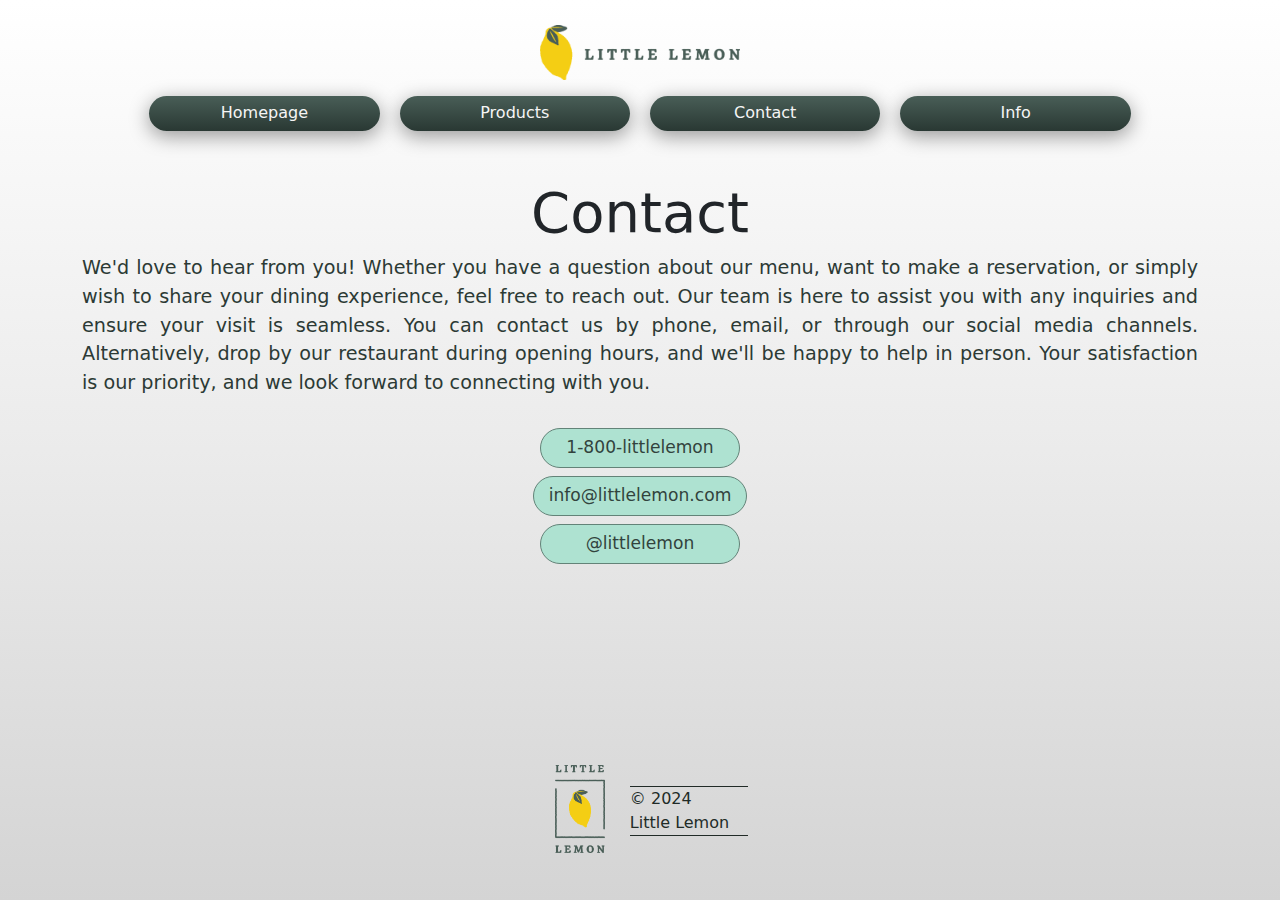
==== contact.html @ fab76ce0 "Multi page configuration + page extra top space fix" ====
<!DOCTYPE html>
<html>
    <head>
        <meta charset="utf-8">
        <meta name="viewport" content="width=device-width, initial-scale=1" />
        
        <meta property="og:title" content="Our Homepage">
        <meta property="og:type" content="website">
        <meta property="og:image" content="/imgs/logo/Thumbnail.png">
        <meta propery="og:url" content="https://localhost:5500">
        <meta property="og:description" content="Little Lemon is a family-owned Mediterranean restaurant, focused on traditional recipes served with a modern twist.">
        <meta property="og:locale" content="en_US">
        <meta property="og:site_name" content="Little Lemon">

        <link rel="stylesheet" href="style.css">
        <link rel="stylesheet" href="https://cdnjs.cloudflare.com/ajax/libs/font-awesome/6.6.0/css/all.min.css" integrity="sha512-Kc323vGBEqzTmouAECnVceyQqyqdsSiqLQISBL29aUW4U/M7pSPA/gEUZQqv1cwx4OnYxTxve5UMg5GT6L4JJg==" crossorigin="anonymous" referrerpolicy="no-referrer" />
        <link href="https://cdn.jsdelivr.net/npm/bootstrap@5.3.3/dist/css/bootstrap.min.css" rel="stylesheet" integrity="sha384-QWTKZyjpPEjISv5WaRU9OFeRpok6YctnYmDr5pNlyT2bRjXh0JMhjY6hW+ALEwIH" crossorigin="anonymous">
    </head>
    <body>
        <header class="logo">
            <img src="imgs/logo/Main.png" alt="Logo" width="200px;">
        </header>
        <nav style="margin-top: 0; padding: 0;">
            <ul>
                <li><a class="navButton" href="index.html">Homepage</a></li>
                <li><a class="navButton" href="products.html">Products</a></li>
                <li><a class="navButton" href="contact.html">Contact</a></li>
                <li><a class="navButton" href="info.html">Info</a></li>
            </ul>
        </nav>
        <main>
            <section>
                <div class="jumbotron jumbotron-fluid">
                    <div class="container">
                      <h1 class="display-4" style="text-align: center;">Contact</h1>
                      <p class="descriptionText">
                        We'd love to hear from you! Whether you have a question about our menu, want to make a reservation, or simply wish to share your dining experience, feel free to reach out. Our team is here to assist you with any inquiries and ensure your visit is seamless. You can contact us by phone, email, or through our social media channels. Alternatively, drop by our restaurant during opening hours, and we'll be happy to help in person. Your satisfaction is our priority, and we look forward to connecting with you.
                      </p>
                    </div>
                </div>
            </section>
            <section class="contactSection">
                <article class="contactInfo">
                    <div>
                        <i class="fa-solid fa-phone"></i>
                        1-800-littlelemon
                    </div>
                </article>
                <article class="contactInfo">
                    <div>
                        <i class="fa-solid fa-envelope"></i>
                        info@littlelemon.com
                    </div>
                </article>
                <article class="contactInfo">
                    <div>
                        <i class="fa-brands fa-square-instagram"></i>
                        @littlelemon
                    </div>
                </article>
            </section>
        </main>

        <script src="https://cdn.jsdelivr.net/npm/bootstrap@5.3.3/dist/js/bootstrap.bundle.min.js" integrity="sha384-YvpcrYf0tY3lHB60NNkmXc5s9fDVZLESaAA55NDzOxhy9GkcIdslK1eN7N6jIeHz" crossorigin="anonymous"></script>

        <footer>
            <div class="logoMini">
                <img src="imgs/logo/Footer.png" alt="Logo Minified" width="50px">
            </div>
            <div class="footerText">© 2024 <br> Little Lemon</div>
        </footer>
    </body>
</html>
---- style.css ----
body {
    background: linear-gradient(180deg, rgb(255, 255, 255), rgb(235, 235, 235), rgb(212, 212, 212));
    font-family: 'Markazi Text', serif;
    margin-top: 3rem;
    margin-bottom: 3rem;
    margin-left: 5%;
    margin-right: 5%;

    margin: 0;
    display: grid;
    grid-template-areas: "header header header"
                          "nav nav nav"
                          "main main main"
                          "footer footer footer";

    min-height: 100vh;
}

header {
    grid-area: header;
}

main {
    grid-area: main;
    margin: 20px;

    justify-content: center; 
    align-items: center;

    min-height: 550px;
}

footer {
    grid-area: footer;
    margin: 20px;
}

h1 {
    font-size: 3rem;
}

h2 {
    font-size: 2rem;
}

header > img {
    display: block;
    margin-left: auto;
    margin-right: auto;
}

nav {
    grid-area: nav;
    padding: 0px;
    /* margin: 20px; */

    display: flex;
    align-items: center;
    justify-content: center;
    
    margin-top: 20px;
}

nav ul {
    list-style: none;
    text-align: center;

    display: flex;
    align-items: center;
    text-align: center;

    justify-content: center;

    padding: 0px;
    gap: 20px;

    flex-wrap: wrap;
}

nav li {
    display: inline-block;
    
    width: 18vw;
    
    background-color:  #495e57;
    background: linear-gradient(to bottom, #495e57, #293833);
    color: whitesmoke;
    border-radius: 20px;
    height: 35px;

    padding: 5px;

    text-align: center;

    box-shadow: 0px 5px 20px rgba(0, 0, 0, 0.4);

    cursor: pointer;
}

.navButton {
    text-decoration: none;
    color: whitesmoke;
}

nav li:hover {
    transform: scale(1.05);
    transition: transform 0.3s ease-in-out;
}


@media (max-width: 400px) {
    nav > ul {
        width: 70%;
    }
    nav > ul > li {
        flex: 1 50%;
    }
}

@media (min-width: 400px) and (max-width: 600px) {
    nav > ul > li {
        flex: 1 1 40%;
    }
}

section {
    display: flex;

    justify-content: center;
    align-items: center;
}

.logo {
    width: 300px;
    height: auto;

    margin-left: auto;
    margin-right: auto;

    margin-bottom: 10px;

    padding-top: 25px;
    padding-bottom: 0px;

    text-align: center;
}

main {
    margin-top: 10px;
    margin-bottom: 10px;
    padding: 20px;
}

.promotion, .items {
    text-align: center;
}

.promotionImage {
    width: 80vw; 
    height: auto;

    border-radius: 15px;

    box-shadow: 0px 5px 20px rgba(0, 0, 0, 0.4);

    cursor: pointer;
}

.promotionImage:hover {
    box-shadow: 0px 4px 30px rgba(0, 0, 0, 0.7);

    transform: scale(1.01);
    transition: transform 0.3s ease;
}


@media (min-width: 320px) and (max-width: 768px) {
    .promotionImage {
        width: 100%;
    }

    .promotion, .promotionImage {
        padding: 0;
        margin: 0;
    }
}

footer {
    display: flex;
    align-items: center;

    justify-content: center;
    gap: 10px;

    margin-left: auto;
    margin-right: auto;

    padding: 20px;

    width: 20%;
}

footer > div {
    width: 100%;
}

.logoMini {
    display: flex;
    justify-content: right;
    align-items: right;

    padding-right: 15px;

    width: 200px;
    margin-bottom: 5px;
}

.footerText {
    color: #212b27;
    border-top: 1px solid #212b27;
    border-bottom: 1px solid #212b27;

    width: 300px;
}

.card {
    width: 20rem;

    padding-bottom: 20px;

    box-shadow: 0px 5px 20px rgba(0, 0, 0, 0.4);
}

.orderButton {
    background-color: #086c6c;
    color: whitesmoke;

    border: none;

    min-width: 85px;
    min-height: 30px;

    border-radius: 15px;
}

.info {
    display: flex;
    justify-content: center;
    align-items: center;

    padding-top: 30px;

    gap: 20px;
}

.cardContainer {
    display: flex;
    align-items: center;
    justify-content: center;

    box-shadow: 0px 5px 30px rgba(0, 0, 0, 0.2);

    border-radius: 20px;

    cursor: pointer;
}

.cardContainer:hover {
    transform: scale(1.2);
    transition: transform 0.35s ease-out;
}


.cardImageContainer {
    width: 170px; 
    height: 220px; 
    border-radius: 20px 0px 0px 20px;
}

.cardImage {
    width: 100%; 
    height: 100%; 
    object-fit: cover; 
    border-radius: 20px 0px 0px 20px;
}

.cardTextbox {
    width: 220px; 
    height: 220px; 
    background-color: white; 
    padding: 10px; 
    border-radius: 0px 20px 20px 0px;

    justify-content: left;
}

.cardTitle {
    font-size: 1.2rem;
    font-weight: 500;
    color:rgb(59, 59, 59);

    padding: 0;
    margin: 0;
}

.cardText {
    font-size: 0.9rem;

    padding-right: 10px;
    padding-top: 3px;
    margin: 0;
    text-align: justify;
}

.myButton {
    border: none;

    width: 120px;
    height: 30px;

    background-color: #128a7c;
    background: linear-gradient(180deg, #128a7c, #0b685d);
    color: white;

    border-radius: 22px;

    margin-top: 10px;

    box-shadow: 0px 5px 30px rgba(0, 0, 0, 0.2);
}

@media (min-width: 320px) and (max-width: 768px) {
    .myButton {
        width: 100px;
        height: 25px;

        margin-top: 4px;
        font-size: 0.8rem;
    }

    .cardImageContainer, .info {
        flex-wrap: wrap;
    }
    
    .cardTitle {
        font-size: 0.8rem;
        font-weight: 500;
        color:rgb(59, 59, 59);
    
        padding: 0;
        margin: 0;
    }
    
    .cardText {
        font-size: 0.7rem;
    
        padding-right: 10px; 
        padding-top: 3px;
        margin: 0;
        text-align: justify;
    }

    .cardImageContainer {
        width: 100px; 
        height: 170px; 
        border-radius: 20px 0px 0px 20px;
    }

    .cardTextbox {
        width: 170px; 
        height: 170px; 
        background-color: white; 
        padding: 10px; 
        border-radius: 0px 20px 20px 0px;
    
        justify-content: left;
    }
}

@media (min-width: 768px) and (max-width: 1279px) {
    .cardImageContainer, .info {
        flex-wrap: wrap;
    }

    .myButton {
        width: 100px;
        height: 25px;

        margin-top: 6px;
        font-size: 0.9rem;
    }


    .cardTitle {
        font-size: 1rem;
        font-weight: 500;
        color:rgb(59, 59, 59);
    
        padding: 0;
        margin: 0;
    }
    
    .cardText {
        font-size: 0.9rem;
    
        padding-right: 10px; 
        padding-top: 3px;
        margin: 0;
        text-align: justify;
    }

    .cardImageContainer {
        width: 250px; 
        height: 170px; 
        border-radius: 20px 0px 0px 20px;
    }

    .cardTextbox {
        width: 290px; 
        height: 170px; 
        background-color: white; 
        padding: 10px; 
        border-radius: 0px 20px 20px 0px;
    
        justify-content: left;
    }
}

@media (min-width: 1280px) and (max-width: 1366px) {
    .cardImageContainer, .info {
        flex-direction: column;
        flex-wrap: wrap;
    }
    
    
    .myButton {
        width: 100px;
        height: 25px;

        margin-top: 6px;
        font-size: 0.9rem;
    }


    .cardTitle {
        font-size: 1rem;
        font-weight: 500;
        color:rgb(59, 59, 59);
    
        padding: 0;
        margin: 0;
    }
    
    .cardText {
        font-size: 0.9rem;
    
        padding-right: 10px; 
        padding-top: 3px;
        margin: 0;
        text-align: justify;
    }

    .cardImageContainer {
        width: 250px; 
        height: 170px; 
        border-radius: 20px 0px 0px 20px;
    }

    .cardTextbox {
        width: 290px; 
        height: 170px; 
        background-color: white; 
        padding: 10px; 
        border-radius: 0px 20px 20px 0px;
    
        justify-content: left;
    }
}

.descriptionText {
    text-align: justify;

    font-size: 1.2rem;

    font-weight: 450;

    margin-bottom: 20px;

    color: hsl(160, 14%, 20%);
}

.contactSection {
    margin-top: 10px;

    display: flex;
    flex-wrap: wrap;
    flex-direction: column;

    gap: 0px;
}

.contactInfo {
    padding: 6px 15px 0px 15px;

    margin-bottom: 8px;

    background-color: #aee2d1;
    color: hsl(160, 14%, 23%);

    border: 0.5px solid hsl(160, 14%, 45%);

    font-size: 1.07rem;

    min-width: 200px;
    height: 40px;

    text-align: center;
    justify-content: center;

    border-radius: 20px;
}
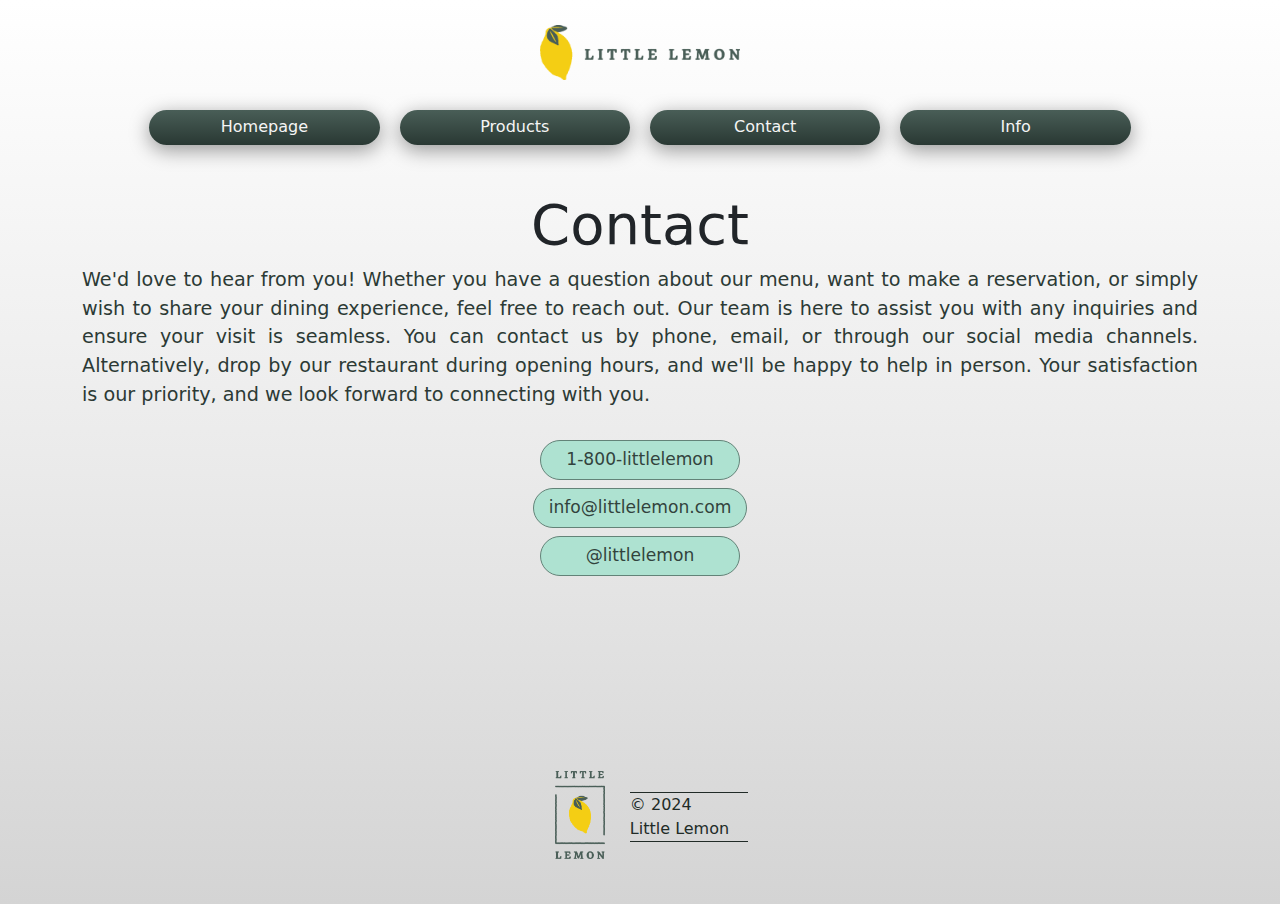
==== commit 3d4ba64b: "Routing update - some Javascript" ====
--- a/contact.html
+++ b/contact.html
@@ -20,12 +20,12 @@
         <header class="logo">
             <img src="imgs/logo/Main.png" alt="Logo" width="200px;">
         </header>
-        <nav style="margin-top: 0; padding: 0;">
+        <nav>
             <ul>
-                <li><a class="navButton" href="index.html">Homepage</a></li>
-                <li><a class="navButton" href="products.html">Products</a></li>
-                <li><a class="navButton" href="contact.html">Contact</a></li>
-                <li><a class="navButton" href="info.html">Info</a></li>
+                <li data-ref="index.html"><a class="navButton" href="index.html">Homepage</a>
+                <li data-ref="products.html"><a class="navButton" href="products.html">Products</a></li>
+                <li data-ref="contact.html"><a class="navButton" href="contact.html">Contact</a></li>
+                <li data-ref="info.html"><a class="navButton" href="info.html">Info</a></li>
             </ul>
         </nav>
         <main>
@@ -69,5 +69,13 @@
             </div>
             <div class="footerText">© 2024 <br> Little Lemon</div>
         </footer>
+
+        <script>
+            document.querySelectorAll('nav ul li').forEach(item => {
+                item.addEventListener('click', function() {
+                    window.location.href = this.getAttribute('data-ref');
+                });
+            });
+        </script>
     </body>
 </html>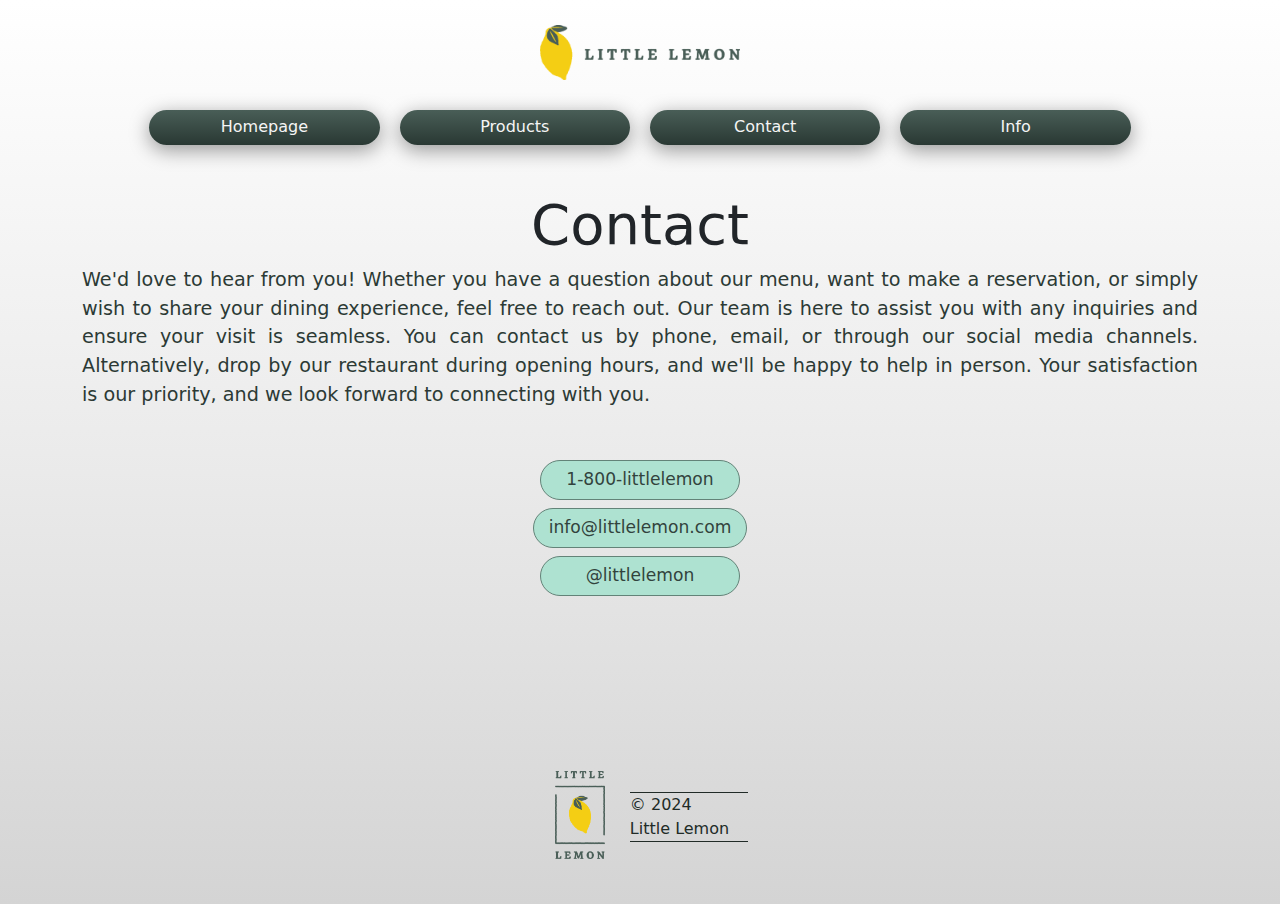
==== commit 37fcabce: "Metadata update" ====
--- a/contact.html
+++ b/contact.html
@@ -4,10 +4,10 @@
         <meta charset="utf-8">
         <meta name="viewport" content="width=device-width, initial-scale=1" />
         
-        <meta property="og:title" content="Our Homepage">
+        <meta property="og:title" content="Our Contact Page">
         <meta property="og:type" content="website">
         <meta property="og:image" content="/imgs/logo/Thumbnail.png">
-        <meta propery="og:url" content="https://localhost:5500">
+        <meta propery="og:url" content="https://friasmariano.github.io/advanced-html-project/">
         <meta property="og:description" content="Little Lemon is a family-owned Mediterranean restaurant, focused on traditional recipes served with a modern twist.">
         <meta property="og:locale" content="en_US">
         <meta property="og:site_name" content="Little Lemon">
--- a/style.css
+++ b/style.css
@@ -29,6 +29,10 @@
     align-items: center;
 
     min-height: 550px;
+
+    margin-top: 10px;
+    margin-bottom: 10px;
+    padding: 20px;
 }
 
 footer {
@@ -144,12 +148,6 @@
     padding-bottom: 0px;
 
     text-align: center;
-}
-
-main {
-    margin-top: 10px;
-    margin-bottom: 10px;
-    padding: 20px;
 }
 
 .promotion, .items {
@@ -491,7 +489,7 @@
 }
 
 .contactSection {
-    margin-top: 10px;
+    margin-top: 30px;
 
     display: flex;
     flex-wrap: wrap;
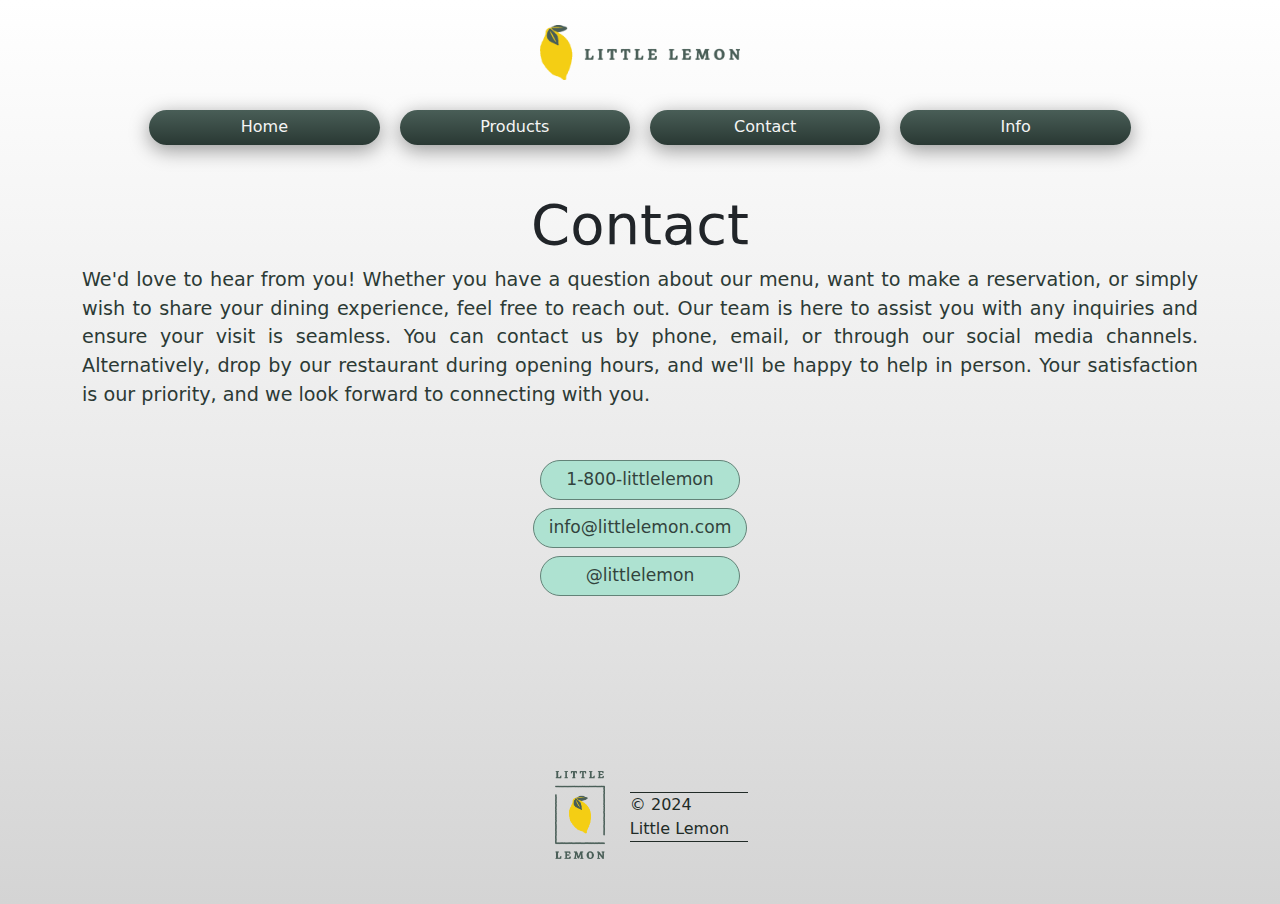
==== commit baa2878a: "Home page update - part II" ====
--- a/contact.html
+++ b/contact.html
@@ -22,7 +22,7 @@
         </header>
         <nav>
             <ul>
-                <li data-ref="index.html"><a class="navButton" href="index.html">Homepage</a>
+                <li data-ref="index.html"><a class="navButton" href="index.html">Home</a>
                 <li data-ref="products.html"><a class="navButton" href="products.html">Products</a></li>
                 <li data-ref="contact.html"><a class="navButton" href="contact.html">Contact</a></li>
                 <li data-ref="info.html"><a class="navButton" href="info.html">Info</a></li>
